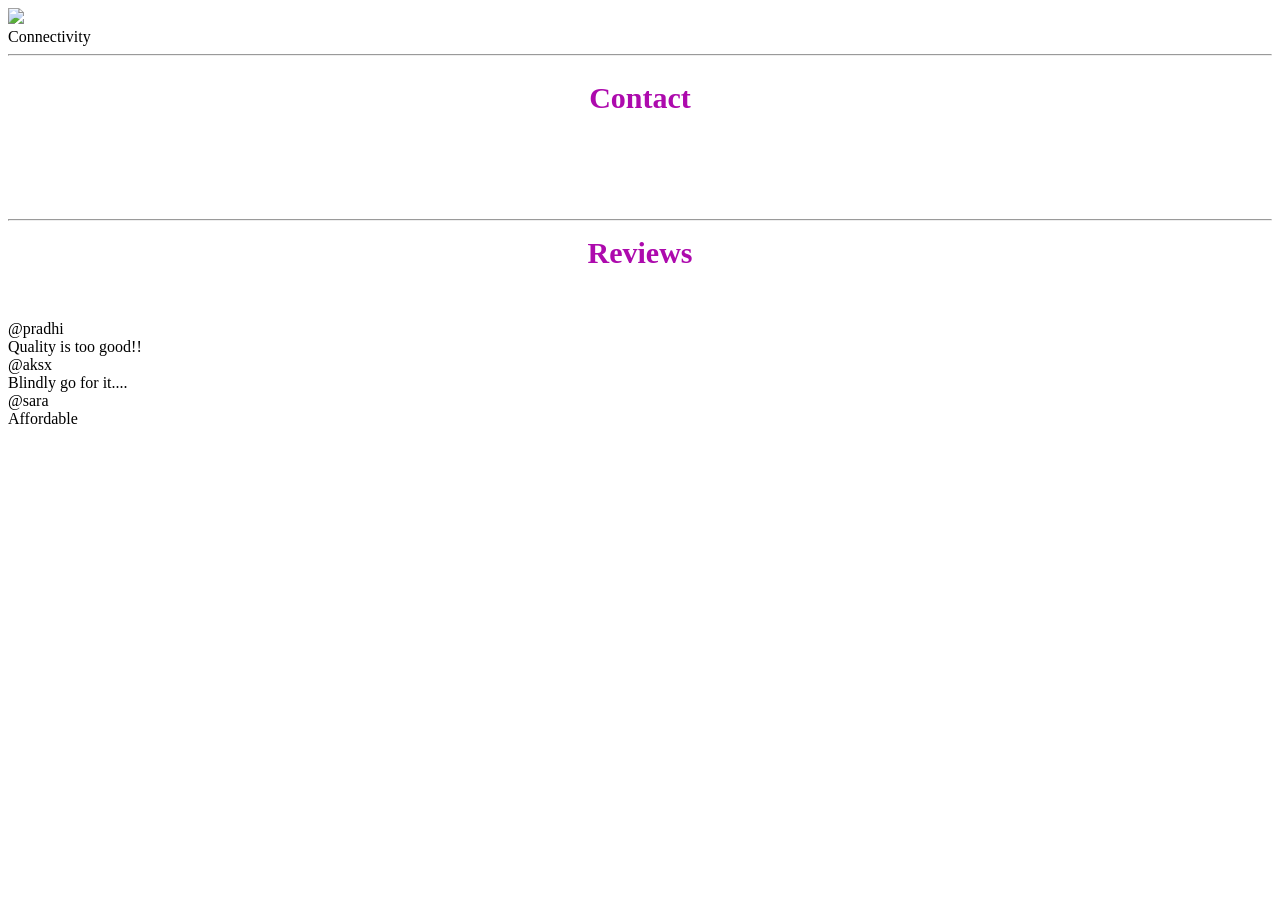
==== index.html @ 7fd9a647 "Rename product.html to index.html" ====
<!DOCTYPE html>
            </div>
            <div>
                <div>
                <img src="https://th.bing.com/th/id/OIP.NSlSY12LJcfB9l4mW7UmEQHaHS?w=171&h=180&c=7&r=0&o=7&dpr=1.3&pid=1.7&rm=3">
                <div class="des">
                    Connectivity
                </div>
            </div>
        </div>
    </section>
    <section id="contact">
      <hr>
       <h1 style="color: rgb(173, 10, 173);text-align: center;margin-bottom: 50px;font-size: 30px;">Contact</h1>
       <table style="color: white;display: flex;justify-content: center;text-align: center;">
        <tr>
          <td>mail id :</td><td></td><td>abc1234@gmail.com</td>
        </tr>
        <tr>
        
          <td>mobile   :</td><td></td><td>xxxxxxxxxx</td>
        </tr>
       </table>
       <hr> 
    </section>
    <section id="reviews">
      <h1 style="color: rgb(173, 10, 173);text-align: center;margin-bottom: 50px;margin-top: 15px;font-size: 30px;">Reviews</h1>
      
      <div class="rev">
        <div class="rr">
          @pradhi <br>
          Quality is too good!!
        </div>
        <div class="rr">
          @aksx <br>
          Blindly go for it....
        </div>
        <div class="rr">
          @sara <br>
          Affordable
        </div>
      </div>
    </section>

  </body>
</html>
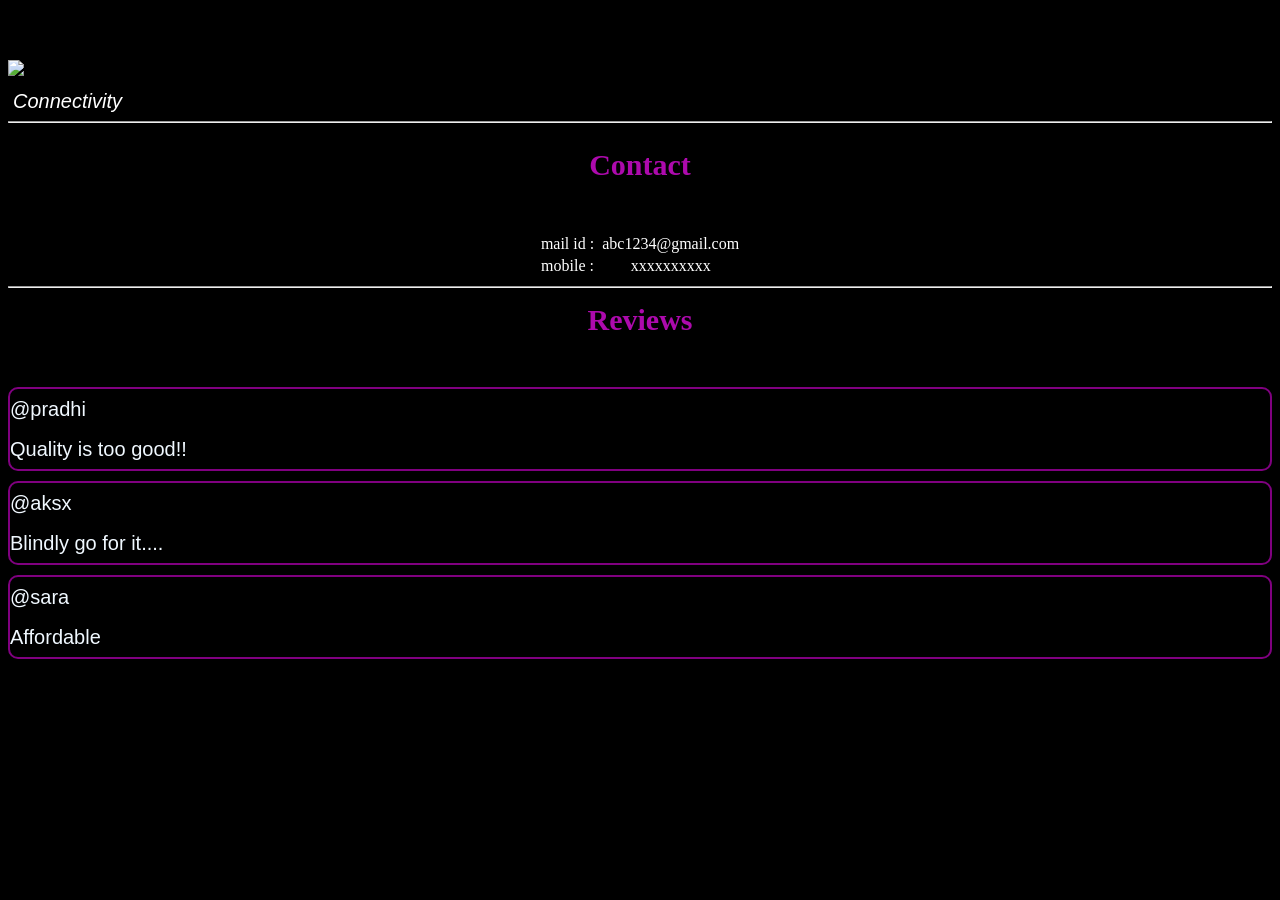
==== commit ab778585: "Added css file" ====
--- a/index.html
+++ b/index.html
@@ -1,4 +1,9 @@
 <!DOCTYPE html>
+<html>
+<head>
+<link rel="stylesheet" href="style.css">
+</head>
+<body>
             </div>
             <div>
                 <div>
--- a/style.css
+++ b/style.css
@@ -0,0 +1,169 @@
+            .header
+            {
+                display: flex;
+                flex-direction: row;
+                height:40px;
+                right:0;
+                top:0;
+                left:0;
+                justify-content: space-between;
+                background-color:lightgray;
+                color:black;
+                align-items: center;
+                position:fixed;
+                z-index:100;
+
+            }
+            .one
+            {
+             display:flex;
+             flex-direction: row;
+             justify-content: space-between;
+             width:300px;
+             padding-right: 100px;
+             
+            }
+            .one div
+            {
+                padding: 10px;
+
+            }
+            nav a{
+                text-decoration: none;
+                color: inherit;
+            }
+            .header img{
+                height:30px;
+                border-radius: 15px;
+                margin-left: 60px;
+                border-width: 1px;
+                border-style: solid;
+                border-color: black;
+            }
+            body
+            {
+                background-color: rgb(0, 0, 0);
+                margin-top: 40px;
+                padding: 0;
+
+            }
+            .two
+            {
+              margin:150px;
+              margin-top: 100px;
+              width: 100%;
+              border-radius: 100px;
+              max-width: 500px;
+              margin-bottom: 0px;
+              
+            }
+            .one div:hover{
+                color: white;
+                background-color: purple;
+                border-radius: 20px;
+
+            }
+            .grid
+            {
+               display: grid; 
+               grid-template-columns: 2fr 1fr;
+               align-items: center;
+               column-gap: 200px;
+               margin-top: 30px;
+
+
+            }
+            .purchase
+            {
+                display: grid;
+                grid-template-rows: 1fr 1fr;
+                position: relative;
+                right: 50px;
+            }
+            .purchase button{
+                background-color: purple;
+                color: white;
+                font-family: Arial, Helvetica, sans-serif;
+                font-size: 18px;
+                border-radius: 10px;
+                height: 50px;
+                cursor: pointer;
+            }
+            .price
+            {
+                display: grid;
+                grid-template-rows: 2fr 20px;
+                row-gap: 0px;
+                align-items: center;
+                justify-content: center;
+            }
+            dl
+            {
+                color: aliceblue;
+                line-height: 20px;
+                font-size: 15px;
+                font-family: Arial, Helvetica, sans-serif;
+
+
+            }
+             .grid-1
+            {
+                display: grid;
+                grid-template-columns: 1fr 1fr;
+                row-gap: 40px;
+                column-gap: 100px;
+                align-items:center;
+                justify-content: center;
+                margin-left: 180px;
+                margin-right: 180px;
+                margin-bottom: 40px;
+                
+                vertical-align: top;
+            }
+            .grid-1 img{
+                width: 100%;
+                border-radius: 10px;
+                height: 200px;
+                border-color: rgb(173, 10, 173);
+                border-style: solid;
+                border-width: 2.5px;
+                
+                
+            }
+            body
+            {
+                margin-top: 60px;
+                background-color: black;
+            }
+            .des
+            {
+                font-family: Arial, Helvetica, sans-serif;
+                font-size: 20px;
+                font-style: italic;
+                color: white;
+                margin-top:10px;
+                margin-left: 5px;
+
+            }
+            html{
+                scroll-behavior: smooth;
+            }
+            .rev
+            {
+                display:grid;
+                grid-template-columns: 1fr;
+                row-gap: 10px;
+               
+            }
+            .rr
+            {
+                 color: aliceblue;
+                border-radius: 10px;
+                border-width: 2px;
+                border-style: solid;
+                border-color: purple;
+                line-height: 40px;
+                font-family: Arial, Helvetica, sans-serif;
+                font-size: 20px;
+                
+            }
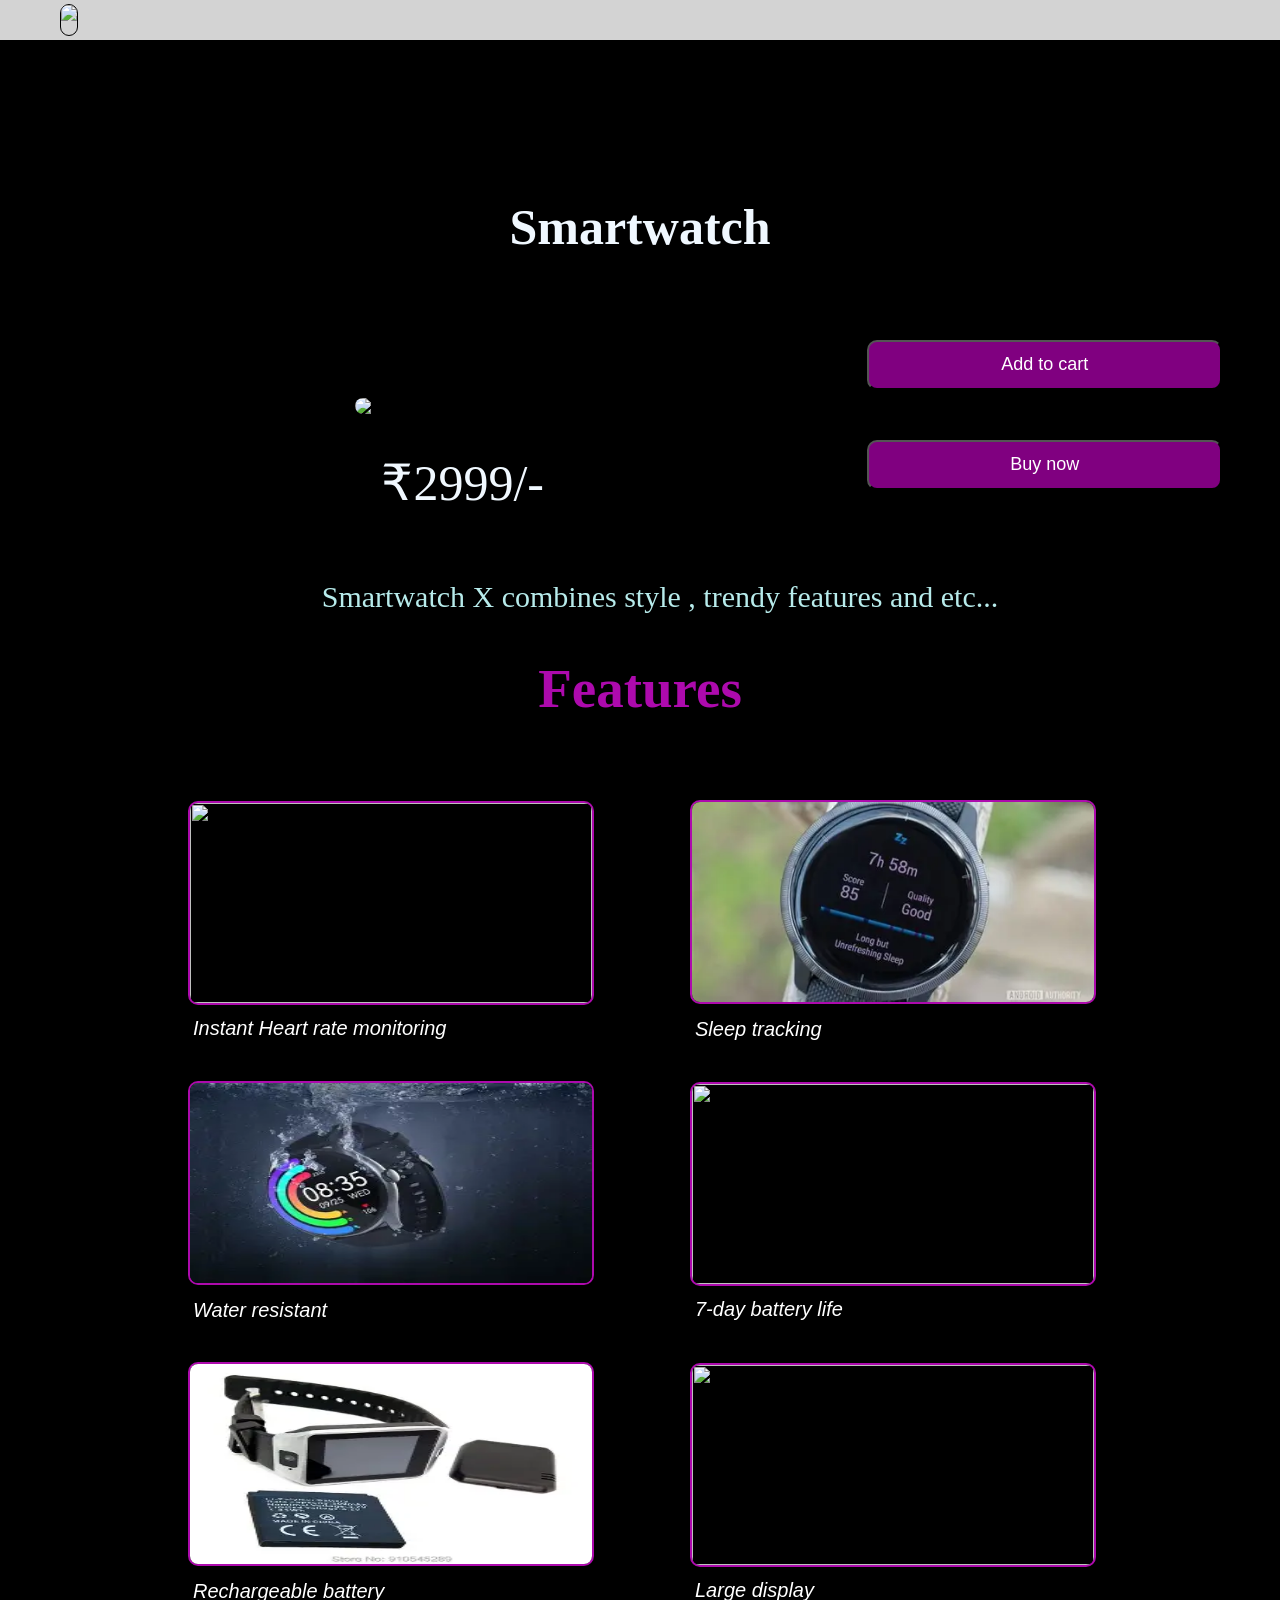
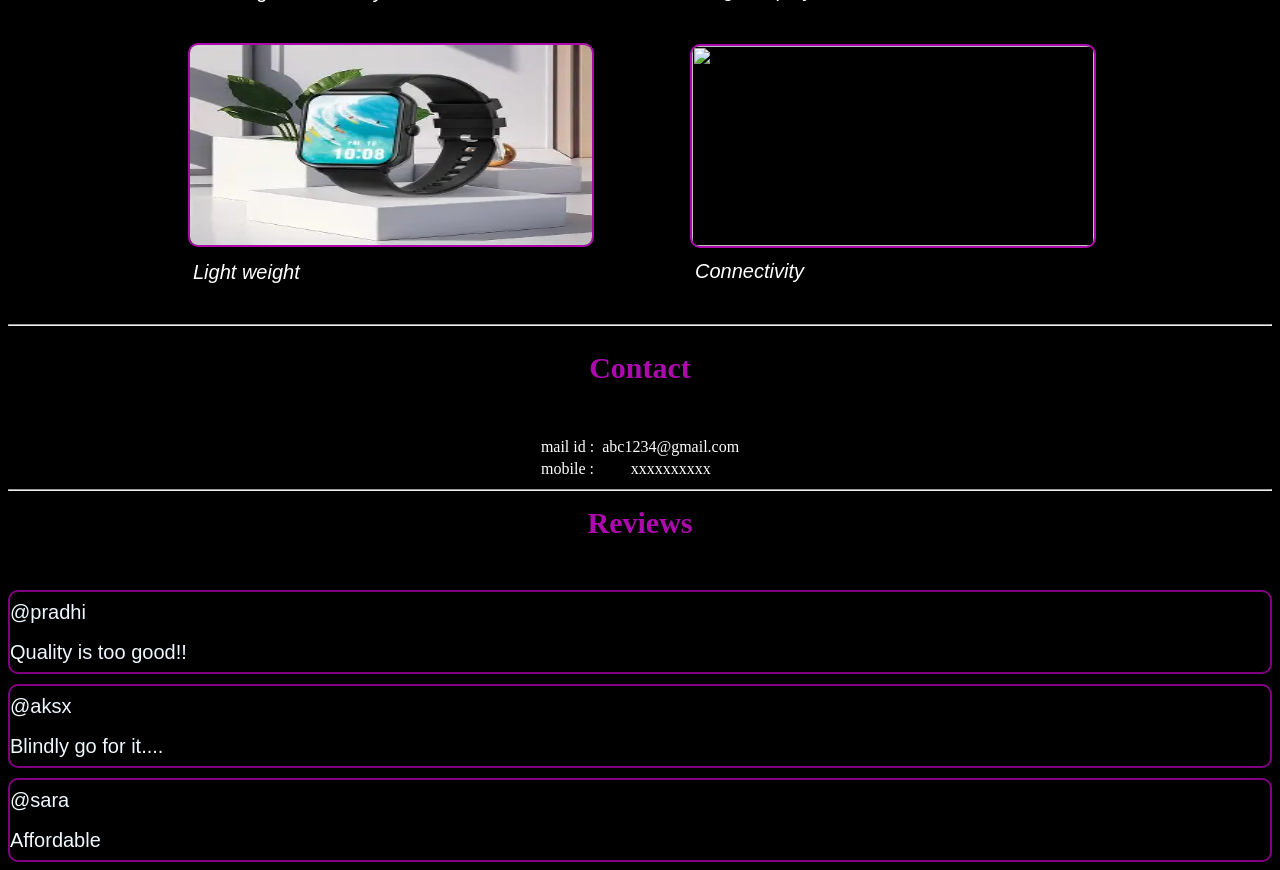
==== commit b2d797f2: "updated the final code" ====
--- a/index.html
+++ b/index.html
@@ -4,6 +4,130 @@
 <link rel="stylesheet" href="style.css">
 </head>
 <body>
+   <body>
+
+<div class="header">
+    <img src="https://www.bing.com/th/id/OIP.KNAORrZT2hJETZN6MjzhNwHaH0?w=193&h=204&c=8&rs=1&qlt=90&o=6&dpr=1.3&pid=3.1&rm=2">
+</div>
+
+<nav>
+    <div class="one">
+        <div><a href="#home">Home</a></div>
+        <div><a href="#features">Features</a></div>
+        <div><a href="#contact">Contact</a></div>
+        <div><a href="#reviews">Reviews</a></div>
+    </div>
+</nav>
+
+<section id="home">
+
+    <h1 style="color:aliceblue;text-align:center;margin-top:100px;font-size:50px;">
+        Smartwatch
+    </h1>
+
+    <div class="grid">
+
+      <div>
+        <div class="price">
+            <img class="two" src="https://th.bing.com/th/id/OIP.vdg6G-Iqm44cFkNa1gxhyAHaHa?w=189&h=187&c=7&r=0&o=7&dpr=1.3&pid=1.7&rm=3">
+        </div>
+            <div class="price">
+                <p style="color:aliceblue;font-size:50px;margin-top:20px;margin-left:200px;">
+                    ₹2999/-
+                </p>
+            </div>
+        </div>
+      <div>
+
+        <div class="purchase">
+            <button>Add to cart</button>
+        </div>
+
+        <div class="purchase">
+            <button>Buy now</button>
+        </div>
+    </div>
+    </div>
+
+    <dd style="color:rgb(183,235,235);font-size:30px;line-height:30px;text-align:center;">
+        Smartwatch X combines style , trendy features and etc...
+    </dd>
+
+</section>
+
+<section id="features">
+
+    <h1 style="color:rgb(173,10,173);text-align:center;margin-bottom:80px;font-size:55px;">
+        Features
+    </h1>
+
+    <div class="grid-1">
+
+        <div>
+            <div>
+                <img src="https://th.bing.com/th/id/OIP.Z9_xJyiH7PJuzaEcwsLIoQHaLc?w=115&h=180&c=7&r=0&o=7&dpr=1.3&pid=1.7&rm=3">
+            </div>
+            <div class="des">
+                Instant Heart rate monitoring
+            </div>
+        </div>
+
+        <div>
+            <div>
+                <img src="[data-uri]">
+            </div>
+            <div class="des">
+                Sleep tracking
+            </div>
+        </div>
+
+        <div>
+            <div>
+                <img src="[data-uri]">
+            </div>
+            <div class="des">
+                Water resistant
+            </div>
+        </div>
+
+        <div>
+            <div>
+                <img src="https://th.bing.com/th/id/OIP.p1Yrduagh2QWSSrm4c9c8AHaE8?w=252&h=180&c=7&r=0&o=7&dpr=1.3&pid=1.7&rm=3">
+            </div>
+            <div class="des">
+                7-day battery life
+            </div>
+        </div>
+
+    </div>
+
+    <div class="grid-1">
+
+        <div>
+            <div>
+                <img src="[data-uri]">
+            </div>
+            <div class="des">
+                Rechargeable battery
+            </div>
+        </div>
+
+        <div>
+            <div>
+                <img src="https://th.bing.com/th/id/OIP.NdFVIt39rd3o24VM6css-wHaHa?w=191&h=191&c=7&r=0&o=7&dpr=1.3&pid=1.7&rm=3">
+            </div>
+            <div class="des">
+                Large display
+            </div>
+        </div>
+
+        <div>
+            <div>
+                <img src="[data-uri]">
+            </div>
+            <div class="des">
+                Light weight
+            </div>
             </div>
             <div>
                 <div>
